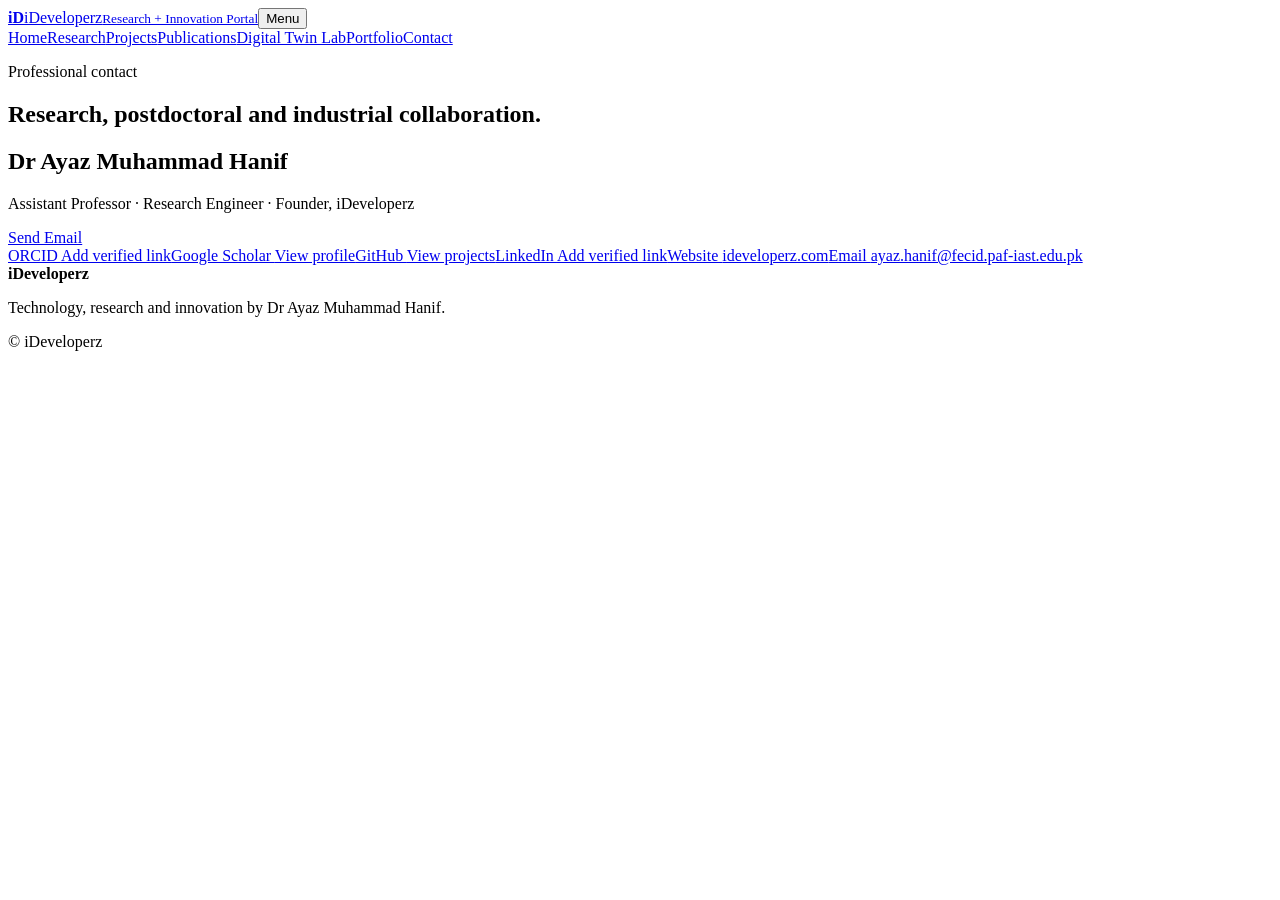
==== contact.html @ 84ff70f9 "Add iDeveloperz Research + Innovation Portal" ====
<!doctype html><html lang="en"><head><meta charset="utf-8"><meta name="viewport" content="width=device-width,initial-scale=1"><meta name="description" content="Professional contact."><title>Contact | iDeveloperz</title><link rel="preconnect" href="https://fonts.googleapis.com"><link rel="preconnect" href="https://fonts.gstatic.com" crossorigin><link href="https://fonts.googleapis.com/css2?family=Manrope:wght@400;600;700;800&family=Playfair+Display:wght@600;700&display=swap" rel="stylesheet"><link rel="stylesheet" href="assets/css/style.css"></head><body>
<header><div class="wrap nav"><a class="brand" href="index.html"><b>iD</b><span>iDeveloperz<small>Research + Innovation Portal</small></span></a><button id="menu">Menu</button><nav>
<a href="index.html">Home</a><a href="research.html">Research</a><a href="projects.html">Projects</a><a href="publications.html">Publications</a><a href="digital-twin-lab.html">Digital Twin Lab</a><a href="portfolio.html">Portfolio</a><a href="contact.html">Contact</a>
</nav></div></header>
<main>
<section class="pagehero"><div class="wrap"><p class="eyebrow">Professional contact</p><h1>Research, postdoctoral and industrial collaboration.</h1></div></section>
<section><div class="wrap split"><div class="contactbox"><h2>Dr Ayaz Muhammad Hanif</h2><p>Assistant Professor · Research Engineer · Founder, iDeveloperz</p><a class="btn dark" href="mailto:ayaz.hanif@fecid.paf-iast.edu.pk">Send Email</a></div><div class="links"><a href="#">ORCID <span>Add verified link</span></a><a href="https://scholar.google.com/citations?user=HZ_1qcAAAAJ">Google Scholar <span>View profile</span></a><a href="https://github.com/Dr-AMH">GitHub <span>View projects</span></a><a href="#">LinkedIn <span>Add verified link</span></a><a href="https://ideveloperz.com/">Website <span>ideveloperz.com</span></a><a href="mailto:ayaz.hanif@fecid.paf-iast.edu.pk">Email <span>ayaz.hanif@fecid.paf-iast.edu.pk</span></a></div></div></section>
</main>
<footer><div class="wrap foot"><div><b>iDeveloperz</b><p>Technology, research and innovation by Dr Ayaz Muhammad Hanif.</p></div><p>© <span id="year"></span> iDeveloperz</p></div></footer><script src="assets/js/script.js"></script>
</body></html>
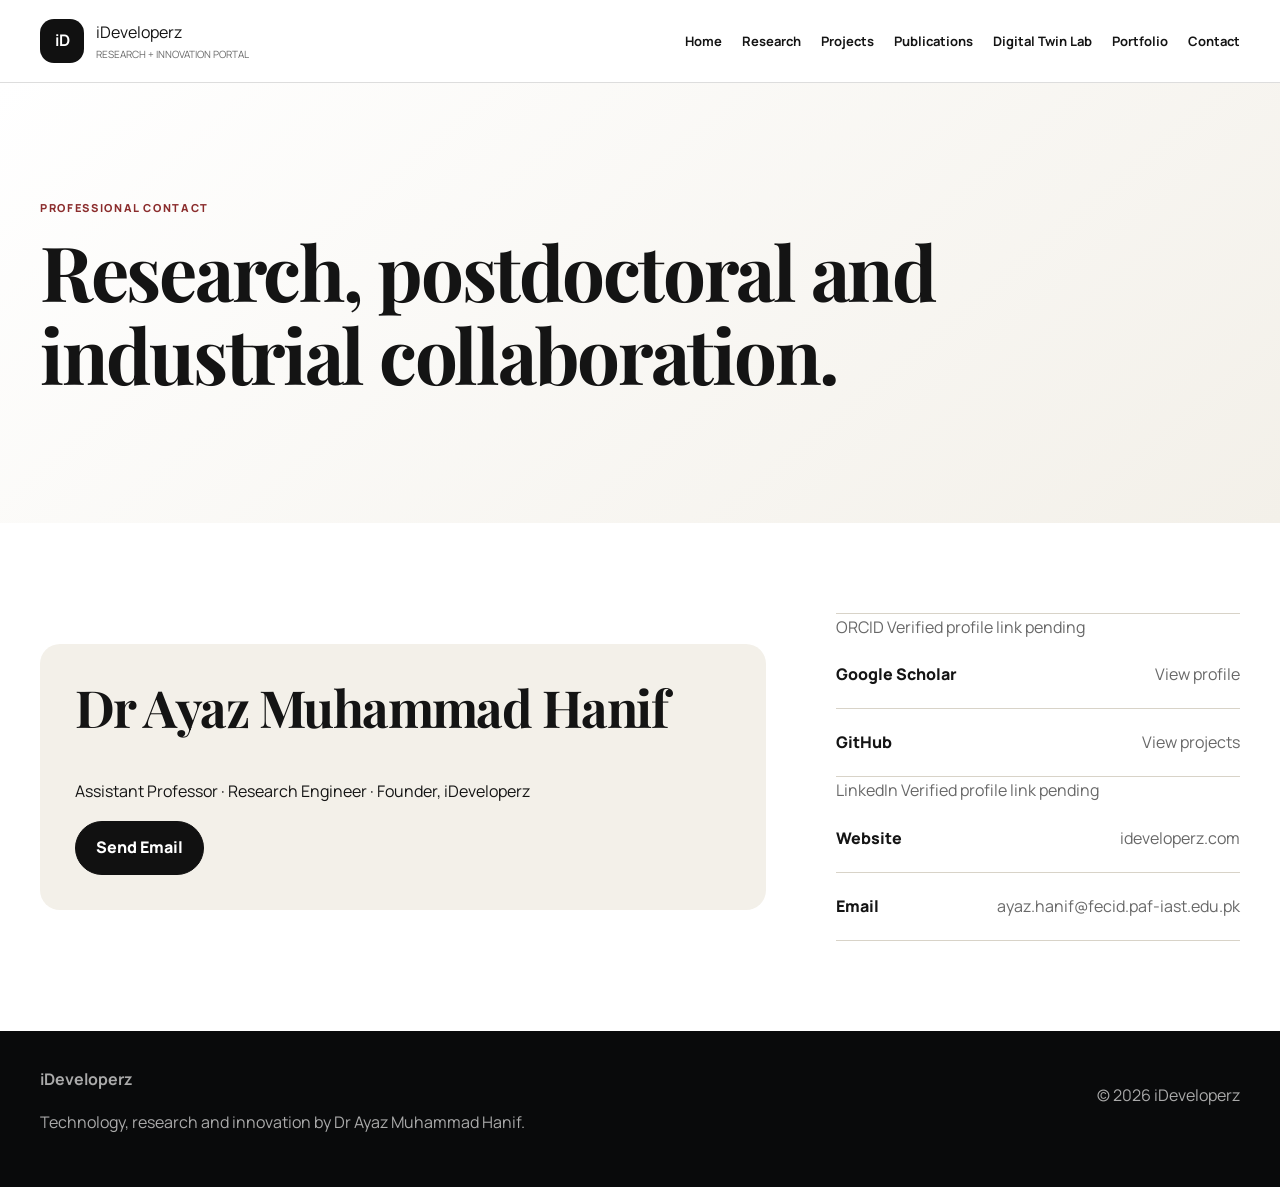
==== commit 9c6b07a3: "Improve SEO accessibility and crawler controls" ====
--- a/contact.html
+++ b/contact.html
@@ -1,10 +1,10 @@
-<!doctype html><html lang="en"><head><meta charset="utf-8"><meta name="viewport" content="width=device-width,initial-scale=1"><meta name="description" content="Professional contact."><title>Contact | iDeveloperz</title><link rel="preconnect" href="https://fonts.googleapis.com"><link rel="preconnect" href="https://fonts.gstatic.com" crossorigin><link href="https://fonts.googleapis.com/css2?family=Manrope:wght@400;600;700;800&family=Playfair+Display:wght@600;700&display=swap" rel="stylesheet"><link rel="stylesheet" href="assets/css/style.css"></head><body>
+<!doctype html><html lang="en"><head><meta charset="utf-8"><meta name="viewport" content="width=device-width,initial-scale=1"><meta name="description" content="Contact Dr Ayaz Muhammad Hanif for research, postdoctoral and industrial collaboration."><link rel="canonical" href="https://www.ideveloperz.com/contact.html"><meta property="og:title" content="Contact | iDeveloperz"><meta property="og:description" content="Research, postdoctoral and industrial collaboration."><meta property="og:type" content="website"><meta property="og:url" content="https://www.ideveloperz.com/contact.html"><title>Contact | iDeveloperz</title><link rel="preconnect" href="https://fonts.googleapis.com"><link rel="preconnect" href="https://fonts.gstatic.com" crossorigin><link href="https://fonts.googleapis.com/css2?family=Manrope:wght@400;600;700;800&family=Playfair+Display:wght@600;700&display=swap" rel="stylesheet"><link rel="stylesheet" href="assets/css/style.css"></head><body>
 <header><div class="wrap nav"><a class="brand" href="index.html"><b>iD</b><span>iDeveloperz<small>Research + Innovation Portal</small></span></a><button id="menu">Menu</button><nav>
 <a href="index.html">Home</a><a href="research.html">Research</a><a href="projects.html">Projects</a><a href="publications.html">Publications</a><a href="digital-twin-lab.html">Digital Twin Lab</a><a href="portfolio.html">Portfolio</a><a href="contact.html">Contact</a>
 </nav></div></header>
 <main>
 <section class="pagehero"><div class="wrap"><p class="eyebrow">Professional contact</p><h1>Research, postdoctoral and industrial collaboration.</h1></div></section>
-<section><div class="wrap split"><div class="contactbox"><h2>Dr Ayaz Muhammad Hanif</h2><p>Assistant Professor · Research Engineer · Founder, iDeveloperz</p><a class="btn dark" href="mailto:ayaz.hanif@fecid.paf-iast.edu.pk">Send Email</a></div><div class="links"><a href="#">ORCID <span>Add verified link</span></a><a href="https://scholar.google.com/citations?user=HZ_1qcAAAAJ">Google Scholar <span>View profile</span></a><a href="https://github.com/Dr-AMH">GitHub <span>View projects</span></a><a href="#">LinkedIn <span>Add verified link</span></a><a href="https://ideveloperz.com/">Website <span>ideveloperz.com</span></a><a href="mailto:ayaz.hanif@fecid.paf-iast.edu.pk">Email <span>ayaz.hanif@fecid.paf-iast.edu.pk</span></a></div></div></section>
+<section><div class="wrap split"><div class="contactbox"><h2>Dr Ayaz Muhammad Hanif</h2><p>Assistant Professor · Research Engineer · Founder, iDeveloperz</p><a class="btn dark" href="mailto:ayaz.hanif@fecid.paf-iast.edu.pk">Send Email</a></div><div class="links"><span class="link-placeholder">ORCID <span>Verified profile link pending</span></span><a href="https://scholar.google.com/citations?user=HZ_1qcAAAAJ">Google Scholar <span>View profile</span></a><a href="https://github.com/Dr-AMH">GitHub <span>View projects</span></a><span class="link-placeholder">LinkedIn <span>Verified profile link pending</span></span><a href="https://ideveloperz.com/">Website <span>ideveloperz.com</span></a><a href="mailto:ayaz.hanif@fecid.paf-iast.edu.pk">Email <span>ayaz.hanif@fecid.paf-iast.edu.pk</span></a></div></div></section>
 </main>
 <footer><div class="wrap foot"><div><b>iDeveloperz</b><p>Technology, research and innovation by Dr Ayaz Muhammad Hanif.</p></div><p>© <span id="year"></span> iDeveloperz</p></div></footer><script src="assets/js/script.js"></script>
 </body></html>
--- a/assets/css/style.css
+++ b/assets/css/style.css
@@ -0,0 +1,5 @@
+
+:root{--ink:#141414;--muted:#686868;--paper:#f3f0e9;--line:#d8d3c8;--accent:#8b2d2d;--max:1200px}
+*{box-sizing:border-box}body{margin:0;font-family:Manrope,Arial,sans-serif;color:var(--ink);line-height:1.7}a{color:inherit}.wrap{width:min(calc(100% - 40px),var(--max));margin:auto}header{position:sticky;top:0;z-index:20;background:#fffffff2;border-bottom:1px solid #ddd}.nav{min-height:82px;display:flex;align-items:center;justify-content:space-between;gap:20px}.brand{display:flex;align-items:center;gap:12px;text-decoration:none}.brand>b{width:44px;height:44px;display:grid;place-items:center;background:#111;color:#fff;border-radius:14px}.brand span{display:flex;flex-direction:column}.brand small{font-size:10px;text-transform:uppercase;color:var(--muted)}nav{display:flex;gap:20px}nav a{text-decoration:none;font-size:13px;font-weight:700}#menu{display:none}.hero,.pagehero,.labhero{padding:105px 0;background:linear-gradient(140deg,#fff,var(--paper))}.labhero,.darksec{background:#111316;color:#fff}.grid2,.split,.profile{display:grid;grid-template-columns:1.35fr .75fr;gap:70px;align-items:center}.profile{grid-template-columns:260px 1fr}h1,h2{font-family:"Playfair Display",serif;line-height:1.1;letter-spacing:-.03em}h1{font-size:clamp(44px,6vw,76px);margin:0 0 22px}h2{font-size:clamp(34px,4vw,52px);margin-top:0}.lead{font-size:19px;color:var(--muted)}.labhero .lead{color:#ccc}.eyebrow{font-size:11px;font-weight:800;letter-spacing:.15em;text-transform:uppercase;color:var(--accent)}.actions{display:flex;gap:12px;flex-wrap:wrap;margin-top:28px}.btn{display:inline-flex;padding:12px 20px;border:1px solid #111;border-radius:999px;text-decoration:none;font-weight:800}.btn.dark{background:#111;color:#fff}.darkcard,.vision{background:#111316;color:#fff;padding:35px;border-radius:20px}.darkcard p,.vision p{color:#bbb}.darkcard a{color:#fff;font-weight:800}section{padding:90px 0}.alt{background:var(--paper)}.heading{max-width:760px;margin-bottom:40px}.cards{display:grid;gap:18px}.cards article{border:1px solid var(--line);padding:26px;border-radius:18px;background:#fff}.cards span{color:var(--accent);font-weight:800}.two{grid-template-columns:repeat(2,1fr)}.three{grid-template-columns:repeat(3,1fr)}.four{grid-template-columns:repeat(4,1fr)}.five{grid-template-columns:repeat(5,1fr)}.photo{aspect-ratio:4/5;background:#ddd5c9;border-radius:20px;display:grid;place-items:center;text-align:center;font-weight:800;color:#777}.prose{font-size:17px;color:var(--muted)}.flow{max-width:760px;margin:auto;text-align:center}.flow div{background:#fff;border:1px solid var(--line);padding:18px;border-radius:14px;font-weight:800}.flow b{font-size:28px;color:#aaa}.big{font-size:25px!important;color:#fff!important}.shots{display:grid;grid-template-columns:repeat(5,1fr);gap:12px;margin:35px 0}.shots div,.gallery div{aspect-ratio:4/3;background:#d8d1c5;border-radius:14px;display:grid;place-items:center;color:#777;font-weight:800}.future{margin-top:35px;padding:28px;background:var(--paper);border-left:5px solid var(--accent)}.architecture{display:grid;gap:12px;max-width:900px;margin:auto}.architecture div{padding:20px;background:#fff;border:1px solid var(--line);border-radius:14px;font-weight:800}.architecture small{display:block;color:var(--muted);font-weight:400}.modules article{background:#1b1d20;border-color:#333;color:#fff}.objectives{font-size:17px}.objectives li{padding:10px}.timeline{display:grid;grid-template-columns:repeat(6,1fr);gap:12px}.timeline article{background:#fff;border-top:4px solid var(--accent);padding:18px}.timeline b{font-size:26px}.pubgroups{display:grid;gap:35px}.pubgroups article{border-bottom:1px solid var(--line);padding-bottom:30px}.placeholder{background:var(--paper);padding:22px;border-radius:14px;color:var(--muted)}.gallery{display:grid;grid-template-columns:repeat(3,1fr);gap:16px}.contactbox{background:var(--paper);padding:35px;border-radius:20px}.links{border-top:1px solid var(--line)}.links a{display:flex;justify-content:space-between;padding:20px 0;border-bottom:1px solid var(--line);text-decoration:none;font-weight:800}.links span{color:var(--muted);font-weight:400}footer{background:#090a0b;color:#aaa;padding:35px 0}.foot{display:flex;justify-content:space-between}
+@media(max-width:980px){.grid2,.split,.profile{grid-template-columns:1fr}.five,.four,.three,.timeline{grid-template-columns:repeat(2,1fr)}.shots{grid-template-columns:repeat(2,1fr)}}
+@media(max-width:760px){#menu{display:block}.nav nav{display:none;position:absolute;top:82px;left:0;right:0;background:#fff;padding:20px;flex-direction:column}.nav nav.open{display:flex}.two,.three,.four,.five,.timeline,.shots,.gallery{grid-template-columns:1fr}section,.hero,.pagehero,.labhero{padding:65px 0}.foot{display:block}}
